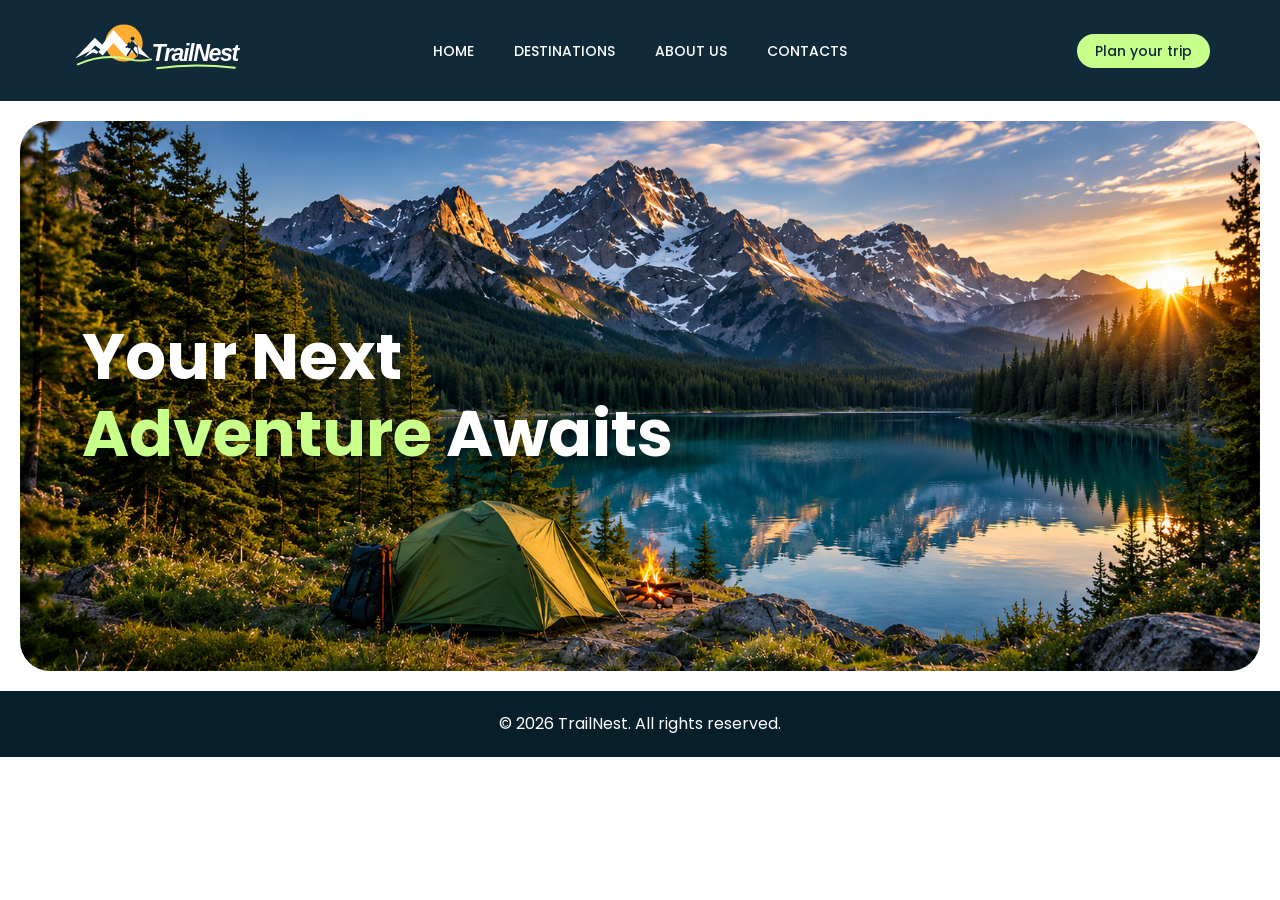
==== index.html @ b08c6f3e "mistakes" ====
<!DOCTYPE html>
<html lang="en">
  <head>
    <meta charset="UTF-8" />
    <meta name="viewport" content="width=device-width, initial-scale=1.0" />

    <title>TrailNest | Your Next Adventure</title>

    <meta
      name="description"
      content="Discover beautiful destinations and plan your next adventure with TrailNest."
    />

    <link
      href="https://fonts.googleapis.com/css2?family=Poppins:wght@400;500;600;700;800&display=swap"
      rel="stylesheet"
    />

    <link rel="stylesheet" href="./css/reset.css" />
    <link rel="stylesheet" href="./css/style.css" />
    <link rel="stylesheet" href="./css/responsive.css" />
  </head>

  <body>
    <header class="home-header">
      <a href="./index.html">
        <img
          class="logo-img"
          src="./images/trailnest-header-logo.svg"
          alt="TrailNest home"
        />
      </a>

      <button
        class="burger-btn"
        id="burger-btn"
        type="button"
        aria-label="Open menu"
        aria-expanded="false"
        aria-controls="navigation"
      >
        ☰
      </button>

      <nav class="nav-page" id="navigation" aria-label="Main navigation">
        <ul>
          <li><a href="./index.html" aria-current="page">HOME</a></li>
          <li><a href="./destinations.html">DESTINATIONS</a></li>
          <li><a href="./aboutus.html">ABOUT US</a></li>
          <li><a href="./contacts.html">CONTACTS</a></li>
        </ul>
      </nav>

      <a href="./registration.html" class="plan-btn">Plan your trip</a>
        
      </a>
    </header>

    <main class="main">
      <div class="hero">
        <img
          class="hero-img"
          src="./images/Sunset Mountain Lake Campsite.png"
          alt="Mountain lake and camping at sunset"
        />

        <h1 class="hero-title">
          Your Next <br />
          <span>Adventure</span> Awaits
        </h1>
      </div>
    </main>

    <footer class="about-footer">
      <p>© 2026 TrailNest. All rights reserved.</p>
    </footer>

    <script src="./js/burger.js"></script>
  </body>
</html>
---- css/style.css ----
* {
  box-sizing: border-box;
}

:root {
  --maincolor: white;
  --hovercolor: #c8ff8a;
  --btncolor: #102a3a;
}

body {
  margin: 0;
  font-family: "Poppins", sans-serif;
}

header {
  display: flex;
  justify-content: space-between;
  align-items: center;
  position: relative;
  padding: 20px 70px;
}

.home-header {
  background-color: var(--btncolor);
}

.logo-img {
  display: block;
  width: 190px;
  max-width: 100%;
}

.burger-btn {
  display: none;
}

.nav-page {
  position: absolute;
  left: 50%;
  transform: translateX(-50%);
}

.nav-page ul {
  display: flex;
  align-items: center;
  gap: 40px;
  margin: 0;
  padding: 0;
  list-style: none;
}

.nav-page a {
  color: var(--maincolor);
  font-size: 16px;
  font-weight: 500;
  text-decoration: none;
  white-space: nowrap;
  transition: color 0.3s;
}

.nav-page a:hover {
  color: var(--hovercolor);
}

.plan-btn {
  display: inline-block;
  padding: 10px 18px;
  border-radius: 30px;
  background-color: var(--hovercolor);
  color: var(--btncolor);
  font-size: 14px;
  font-weight: 500;
  text-align: center;
  text-decoration: none;
  transition: background-color 0.3s;
}

.plan-btn:hover {
  background-color: var(--maincolor);
}

.main {
  width: 100%;
  max-width: 1400px;
  margin: 0 auto;
  padding: 20px;
}

.hero {
  position: relative;
  overflow: hidden;
  border-radius: 30px;
}

.hero-img {
  display: block;
  width: 100%;
  height: 550px;
  object-fit: cover;
}

.hero-title {
  position: absolute;
  top: 50%;
  left: 5%;
  right: 5%;
  margin: 0;
  transform: translateY(-50%);
  color: var(--maincolor);
  font-size: 64px;
  font-weight: 700;
  line-height: 1.2;
  text-shadow: 0 2px 8px #00000055;
}

.hero-title span {
  color: var(--hovercolor);
}

.about-footer {
  padding: 25px;
  background-color: #071f2b;
  color: white;
  text-align: center;
}

.about-footer p {
  margin: 0;
}

a:focus-visible,
button:focus-visible {
  outline: 2px solid #c8ff8a;
  outline-offset: 4px;
}
---- css/responsive.css ----
@media (max-width: 767px) {
  header,
  .destination-header {
    position: relative;
    display: flex;
    flex-direction: row;
    flex-wrap: wrap;
    justify-content: space-between;
    align-items: center;
    gap: 15px;
    padding: 20px;
  }

  .logo-img,
  .destination-logo {
    display: block;
    width: 140px;
  }

  .burger-btn {
    display: block;
    order: -1;
    width: 44px;
    height: 44px;
    margin: 0 auto 0 0;
    padding: 0;
    border: none;
    background-color: transparent;
    color: #143e33;
    font-size: 30px;
    cursor: pointer;
  }

  .home-header .burger-btn,
  .destination-header .burger-btn {
    color: white;
  }

  header .plan-btn {
    box-sizing: border-box;
    display: block;
    order: 2;
    width: 100%;
    margin: 0;
    padding: 12px 15px;
    text-align: center;
  }

  .nav-page,
  .destination-header .nav-page {
    box-sizing: border-box;
    display: none;
    position: absolute;
    top: 100%;
    left: 0;
    width: 100%;
    padding: 25px;
    transform: none;
    background-color: #143e33;
    border-radius: 0 0 12px 12px;
    z-index: 100;
  }

  .home-header .nav-page,
  .destination-header .nav-page {
    background-color: #102a3a;
  }

  .nav-page.open,
  .destination-header .nav-page.open {
    display: block;
  }

  .nav-page ul,
  .destination-header .nav-page ul {
    display: flex;
    flex-direction: column;
    justify-content: center;
    align-items: center;
    gap: 20px;
    margin: 0;
    padding: 0;
    list-style: none;
  }

  .nav-page li {
    margin: 0;
  }

  .nav-page a,
  .destination-header .nav-page a {
    color: white;
    font-size: 14px;
    text-decoration: none;
    white-space: nowrap;
  }

  .nav-page a:hover,
  .destination-header .nav-page a:hover {
    color: #c8ff8a;
  }

  .main {
    padding: 15px;
  }

  .hero {
    border-radius: 18px;
  }

  .hero-img {
    height: 350px;
  }

  .hero .hero-title {
    top: 50%;
    left: 20px;
    right: 20px;
    margin: 0;
    transform: translateY(-50%);
    font-size: 30px;
  }

  .destinations {
    padding: 30px 20px;
  }

  .cards-container {
    display: grid;
    grid-template-columns: 1fr;
    gap: 20px;
  }

  .travel-card {
    width: 100%;
    min-width: 0;
  }

  .travel-card img {
    width: 100%;
    height: 220px;
    object-fit: cover;
  }

  .contact {
    box-sizing: border-box;
    width: 100%;
    padding: 40px 20px;
  }

  .contact-heading h1 {
    font-size: 32px;
  }

  .contact-info {
    padding: 10px 20px;
  }

  .contact-item a,
  .contact-item p {
    overflow-wrap: anywhere;
  }
}

@media (min-width: 768px) {
  header,
  .destination-header {
    display: flex;
    flex-direction: column;
    align-items: center;
    gap: 25px;
    padding: 25px;
  }

  .logo-img,
  .destination-logo {
    width: 170px;
  }

  .burger-btn {
    display: none;
  }

  .nav-page,
  .destination-header .nav-page {
    display: block;
    position: static;
    width: auto;
    transform: none;
  }

  .nav-page ul,
  .destination-header .nav-page ul {
    display: flex;
    flex-direction: row;
    justify-content: center;
    flex-wrap: wrap;
    gap: 25px;
  }

  .nav-page a {
    font-size: 14px;
    white-space: nowrap;
  }

  .hero-img {
    height: 450px;
  }

  .hero .hero-title {
    top: 50%;
    left: 5%;
    right: 5%;
    margin: 0;
    transform: translateY(-50%);
    font-size: 48px;
  }

  .destinations {
    padding: 40px;
  }

  .cards-container {
    display: grid;
    grid-template-columns: 1fr 1fr;
    gap: 25px;
  }

  .travel-card {
    width: 100%;
    min-width: 0;
  }

  .travel-card img {
    width: 100%;
    height: 240px;
    object-fit: cover;
  }

  .contact {
    box-sizing: border-box;
    width: 100%;
    padding: 50px 30px;
  }

  .contact-heading h1 {
    font-size: 40px;
  }

  .contact-info {
    padding: 15px 30px;
  }

  .contact-item a,
  .contact-item p {
    overflow-wrap: anywhere;
  }
}

@media (min-width: 1200px) {
  header,
  .destination-header {
    position: relative;
    flex-direction: row;
    justify-content: space-between;
    padding: 20px 70px;
  }

  .logo-img,
  .destination-logo {
    width: 190px;
  }

  .nav-page {
    position: absolute;
    left: 50%;
    transform: translateX(-50%);
  }

  .destination-header .nav-page {
    position: static;
    transform: none;
  }

  .nav-page ul,
  .destination-header .nav-page ul {
    flex-wrap: nowrap;
    gap: 40px;
  }

  .hero-img {
    height: 550px;
  }

  .hero .hero-title {
    font-size: 64px;
  }

  .destinations {
    padding: 50px 70px;
  }

  .cards-container {
    grid-template-columns: 1fr 1fr 1fr 1fr;
  }

  .contact {
    padding: 60px 30px;
  }

  .contact-heading h1 {
    font-size: 48px;
  }
}
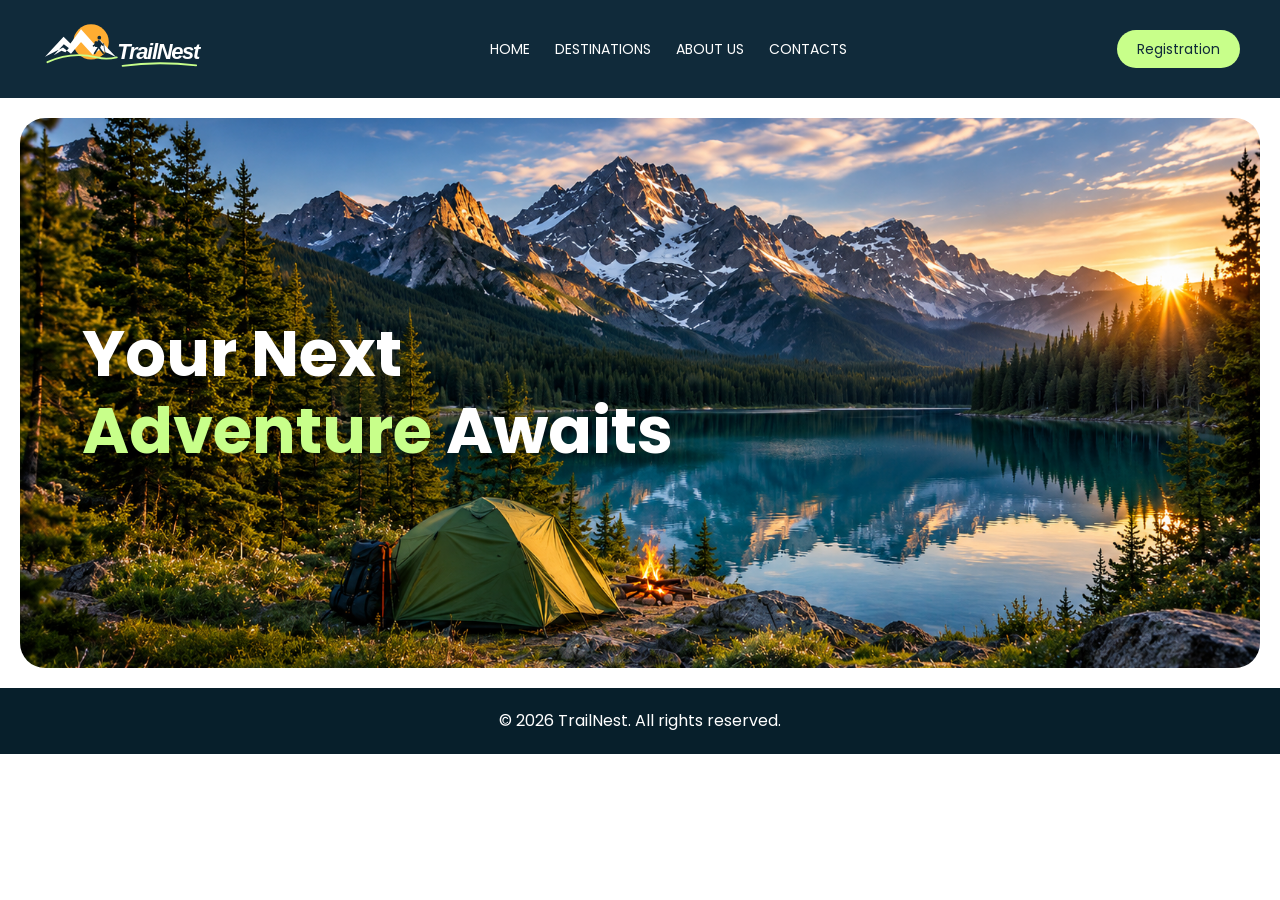
==== commit 7b74db6c: "add new css" ====
--- a/index.html
+++ b/index.html
@@ -15,10 +15,14 @@
       href="https://fonts.googleapis.com/css2?family=Poppins:wght@400;500;600;700;800&display=swap"
       rel="stylesheet"
     />
+    <link
+      rel="stylesheet"
+      href="https://cdnjs.cloudflare.com/ajax/libs/font-awesome/6.5.2/css/all.min.css"
+    />
 
     <link rel="stylesheet" href="./css/reset.css" />
     <link rel="stylesheet" href="./css/style.css" />
-    <link rel="stylesheet" href="./css/responsive.css" />
+    
   </head>
 
   <body>
@@ -31,17 +35,9 @@
         />
       </a>
 
-      <button
-        class="burger-btn"
-        id="burger-btn"
-        type="button"
-        aria-label="Open menu"
-        aria-expanded="false"
-        aria-controls="navigation"
-      >
-        ☰
+     <button class="menu-btn" id="menuBtn" aria-label="Open menu">
+        <i class="fa-solid fa-bars"></i>
       </button>
-
       <nav class="nav-page" id="navigation" aria-label="Main navigation">
         <ul>
           <li><a href="./index.html" aria-current="page">HOME</a></li>
@@ -51,7 +47,7 @@
         </ul>
       </nav>
 
-      <a href="./registration.html" class="plan-btn">Plan your trip</a>
+      <a href="./registration.html" class="plan-btn">Registration</a>
         
       </a>
     </header>
--- a/css/style.css
+++ b/css/style.css
@@ -1,87 +1,70 @@
+
+
 * {
   box-sizing: border-box;
 }
 
-:root {
-  --maincolor: white;
-  --hovercolor: #c8ff8a;
-  --btncolor: #102a3a;
-}
-
 body {
   margin: 0;
   font-family: "Poppins", sans-serif;
 }
 
-header {
+.home-header {
+  position: relative;
   display: flex;
   justify-content: space-between;
   align-items: center;
-  position: relative;
-  padding: 20px 70px;
-}
-
-.home-header {
-  background-color: var(--btncolor);
+  gap: 20px;
+  padding: 20px 40px;
+  background-color: #102a3a;
 }
 
 .logo-img {
   display: block;
-  width: 190px;
-  max-width: 100%;
-}
-
-.burger-btn {
+  width: 180px;
+}
+
+.menu-btn {
   display: none;
-}
-
-.nav-page {
-  position: absolute;
-  left: 50%;
-  transform: translateX(-50%);
 }
 
 .nav-page ul {
   display: flex;
   align-items: center;
-  gap: 40px;
+  gap: 25px;
   margin: 0;
   padding: 0;
   list-style: none;
 }
 
 .nav-page a {
-  color: var(--maincolor);
-  font-size: 16px;
-  font-weight: 500;
+  color: white;
+  font-size: 14px;
   text-decoration: none;
   white-space: nowrap;
-  transition: color 0.3s;
 }
 
 .nav-page a:hover {
-  color: var(--hovercolor);
+  color: #c8ff8a;
 }
 
 .plan-btn {
   display: inline-block;
-  padding: 10px 18px;
+  padding: 12px 20px;
   border-radius: 30px;
-  background-color: var(--hovercolor);
-  color: var(--btncolor);
+  background-color: #c8ff8a;
+  color: #102a3a;
   font-size: 14px;
-  font-weight: 500;
   text-align: center;
   text-decoration: none;
   transition: background-color 0.3s;
 }
 
 .plan-btn:hover {
-  background-color: var(--maincolor);
+  background-color: white;
 }
 
 .main {
-  width: 100%;
   max-width: 1400px;
   margin: 0 auto;
   padding: 20px;
@@ -90,13 +73,12 @@
 .hero {
   position: relative;
   overflow: hidden;
-  border-radius: 30px;
+  border-radius: 25px;
 }
 
 .hero-img {
   display: block;
   width: 100%;
-  height: 550px;
   object-fit: cover;
 }
 
@@ -107,15 +89,14 @@
   right: 5%;
   margin: 0;
   transform: translateY(-50%);
-  color: var(--maincolor);
-  font-size: 64px;
+  color: white;
   font-weight: 700;
   line-height: 1.2;
   text-shadow: 0 2px 8px #00000055;
 }
 
 .hero-title span {
-  color: var(--hovercolor);
+  color: #c8ff8a;
 }
 
 .about-footer {
@@ -133,4 +114,97 @@
 button:focus-visible {
   outline: 2px solid #c8ff8a;
   outline-offset: 4px;
+}
+
+@media (max-width: 767px) {
+  .home-header {
+    flex-wrap: wrap;
+    gap: 15px;
+    padding: 20px;
+  }
+
+  .logo-img {
+    width: 140px;
+  }
+
+  .menu-btn {
+    display: block;
+    order: -1;
+    width: 44px;
+    height: 44px;
+    margin-right: auto;
+    padding: 0;
+    border: none;
+    background: transparent;
+    color: white;
+    font-size: 30px;
+    cursor: pointer;
+  }
+
+  .home-header .plan-btn {
+    width: 100%;
+    order: 2;
+  }
+
+  .nav-page {
+    display: none;
+    position: absolute;
+    top: 100%;
+    left: 0;
+    width: 100%;
+    padding: 25px;
+    background-color: #102a3a;
+    z-index: 100;
+  }
+
+  .nav-page.open {
+    display: block;
+  }
+
+  .nav-page ul {
+    flex-direction: column;
+    gap: 20px;
+  }
+
+  .main {
+    padding: 15px;
+  }
+
+  .hero-img {
+    height: 350px;
+  }
+
+  .hero-title {
+    font-size: 30px;
+  }
+}
+
+@media (min-width: 768px) {
+  .home-header {
+    flex-direction: column;
+    padding: 25px;
+  }
+
+  .hero-img {
+    height: 450px;
+  }
+
+  .hero-title {
+    font-size: 48px;
+  }
+}
+
+@media (min-width: 1200px) {
+  .home-header {
+    flex-direction: row;
+    padding: 20px 40px;
+  }
+
+  .hero-img {
+    height: 550px;
+  }
+
+  .hero-title {
+    font-size: 64px;
+  }
 }
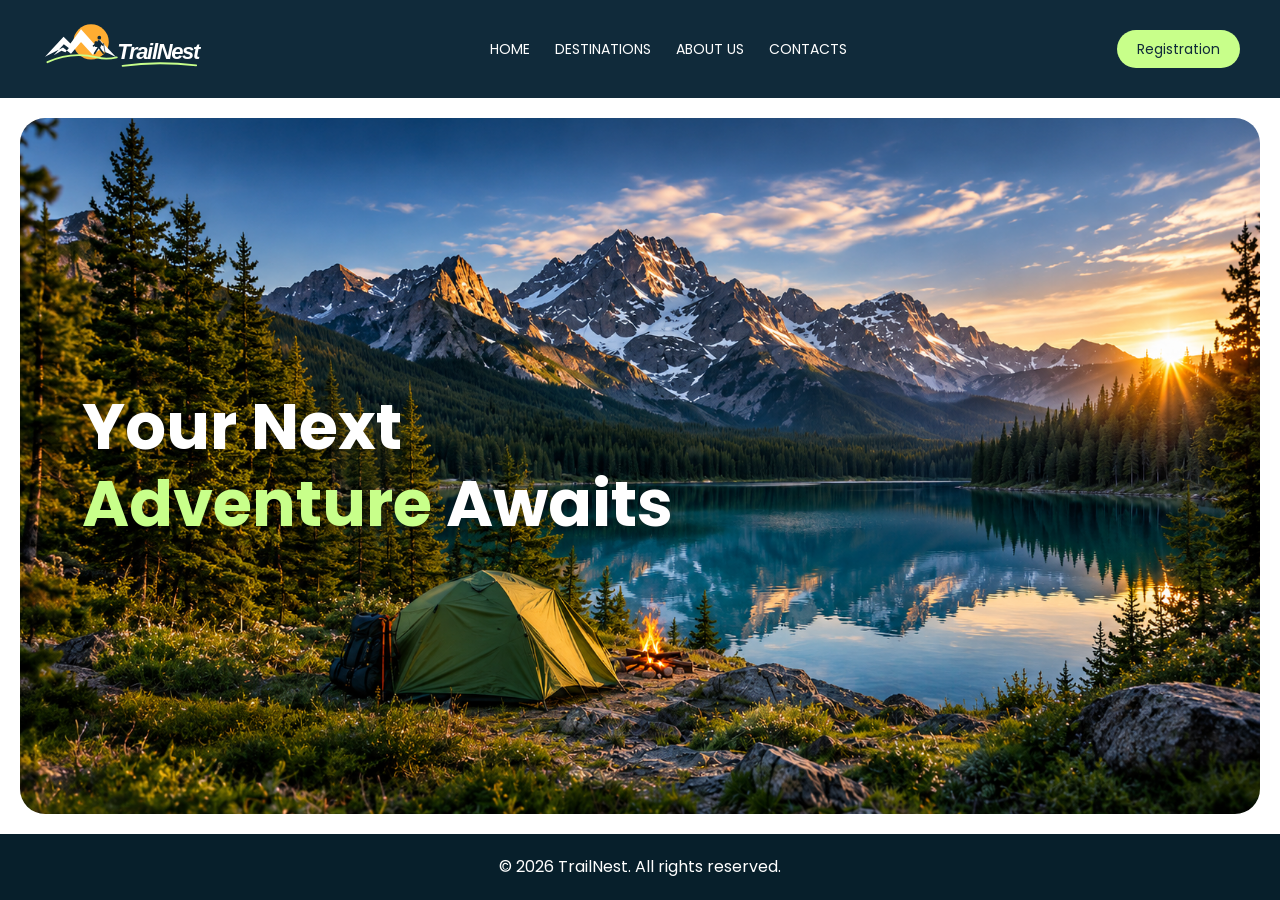
==== commit 7f785f18: "add new img" ====
--- a/index.html
+++ b/index.html
@@ -1,4 +1,4 @@
-<!DOCTYPE html>
+<!doctype html>
 <html lang="en">
   <head>
     <meta charset="UTF-8" />
@@ -22,7 +22,6 @@
 
     <link rel="stylesheet" href="./css/reset.css" />
     <link rel="stylesheet" href="./css/style.css" />
-    
   </head>
 
   <body>
@@ -35,7 +34,7 @@
         />
       </a>
 
-     <button class="menu-btn" id="menuBtn" aria-label="Open menu">
+      <button class="menu-btn" id="menuBtn" aria-label="Open menu">
         <i class="fa-solid fa-bars"></i>
       </button>
       <nav class="nav-page" id="navigation" aria-label="Main navigation">
@@ -48,16 +47,14 @@
       </nav>
 
       <a href="./registration.html" class="plan-btn">Registration</a>
-        
-      </a>
     </header>
 
     <main class="main">
       <div class="hero">
         <img
           class="hero-img"
-          src="./images/Sunset Mountain Lake Campsite.png"
-          alt="Mountain lake and camping at sunset"
+          src="./images/hero.webp"
+          alt="Mountain lake campsite"
         />
 
         <h1 class="hero-title">
--- a/css/style.css
+++ b/css/style.css
@@ -1,13 +1,22 @@
-
 
 * {
   box-sizing: border-box;
 }
 
+html {
+  min-height: 100%;
+}
+
 body {
   margin: 0;
+  min-height: 100vh;
+  display: flex;
+  flex-direction: column;
+  background-color: white;
   font-family: "Poppins", sans-serif;
 }
+
+/* HEADER */
 
 .home-header {
   position: relative;
@@ -64,22 +73,36 @@
   background-color: white;
 }
 
+/* MAIN */
+
 .main {
+  width: 100%;
   max-width: 1400px;
   margin: 0 auto;
   padding: 20px;
-}
+  flex: 1;
+  display: flex;
+  flex-direction: column;
+}
+
+/* HERO */
 
 .hero {
   position: relative;
+  flex: 1;
+  min-height: 350px;
   overflow: hidden;
   border-radius: 25px;
 }
 
 .hero-img {
+  position: absolute;
+  inset: 0;
   display: block;
   width: 100%;
+  height: 100%;
   object-fit: cover;
+  object-position: center;
 }
 
 .hero-title {
@@ -90,6 +113,7 @@
   margin: 0;
   transform: translateY(-50%);
   color: white;
+  font-size: 64px;
   font-weight: 700;
   line-height: 1.2;
   text-shadow: 0 2px 8px #00000055;
@@ -98,6 +122,8 @@
 .hero-title span {
   color: #c8ff8a;
 }
+
+/* FOOTER */
 
 .about-footer {
   padding: 25px;
@@ -110,11 +136,15 @@
   margin: 0;
 }
 
+/* ACCESSIBILITY */
+
 a:focus-visible,
 button:focus-visible {
   outline: 2px solid #c8ff8a;
   outline-offset: 4px;
 }
+
+/* MOBILE */
 
 @media (max-width: 767px) {
   .home-header {
@@ -170,29 +200,33 @@
     padding: 15px;
   }
 
-  .hero-img {
-    height: 350px;
+  .hero {
+    min-height: 350px;
   }
 
   .hero-title {
-    font-size: 30px;
-  }
-}
-
-@media (min-width: 768px) {
+    font-size: clamp(24px, 7vw, 30px);
+  }
+}
+
+/* TABLET */
+
+@media (min-width: 768px) and (max-width: 1199px) {
   .home-header {
     flex-direction: column;
     padding: 25px;
   }
 
-  .hero-img {
-    height: 450px;
+  .hero {
+    min-height: 450px;
   }
 
   .hero-title {
     font-size: 48px;
   }
 }
+
+/* DESKTOP */
 
 @media (min-width: 1200px) {
   .home-header {
@@ -200,11 +234,14 @@
     padding: 20px 40px;
   }
 
-  .hero-img {
-    height: 550px;
+  .hero {
+    min-height: 550px;
   }
 
   .hero-title {
     font-size: 64px;
   }
-}+}
+
+
+
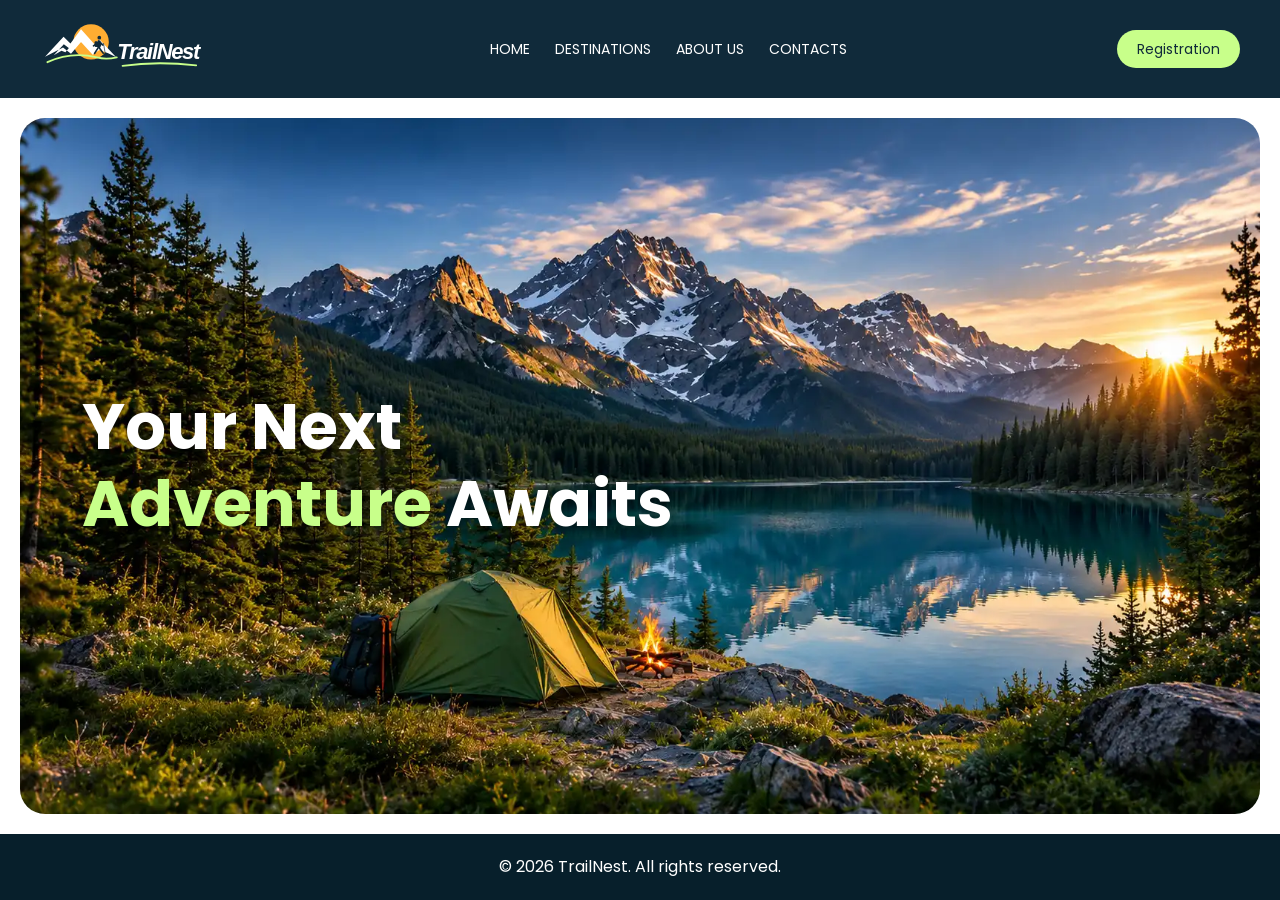
==== commit 86c2c124: "changes in headers" ====
--- a/index.html
+++ b/index.html
@@ -5,12 +5,33 @@
     <meta name="viewport" content="width=device-width, initial-scale=1.0" />
 
     <title>TrailNest | Your Next Adventure</title>
-
     <meta
       name="description"
       content="Discover beautiful destinations and plan your next adventure with TrailNest."
     />
+    <meta name="author" content="Gvantsa Partskhalaia" />
 
+    <!-- Open Graph -->
+    <meta property="og:type" content="website" />
+    <meta property="og:site_name" content="TrailNest" />
+    <meta property="og:title" content="TrailNest | Your Next Adventure" />
+    <meta
+      property="og:description"
+      content="Discover beautiful destinations and plan your next adventure with TrailNest."
+    />
+    <meta
+      property="og:image"
+      content="https://gpartskhalaia-source.github.io/final-project/images/hero.webp"
+    />
+    <meta
+      property="og:url"
+      content="https://gpartskhalaia-source.github.io/final-project/"
+    />
+
+    <!-- Twitter Card -->
+    <meta name="twitter:card" content="summary_large_image" />
+
+    <!-- Fonts and CSS -->
     <link
       href="https://fonts.googleapis.com/css2?family=Poppins:wght@400;500;600;700;800&display=swap"
       rel="stylesheet"
@@ -19,7 +40,6 @@
       rel="stylesheet"
       href="https://cdnjs.cloudflare.com/ajax/libs/font-awesome/6.5.2/css/all.min.css"
     />
-
     <link rel="stylesheet" href="./css/reset.css" />
     <link rel="stylesheet" href="./css/style.css" />
   </head>
@@ -34,19 +54,35 @@
         />
       </a>
 
-      <button class="menu-btn" id="menuBtn" aria-label="Open menu">
-        <i class="fa-solid fa-bars"></i>
+      <button
+        class="menu-btn"
+        id="menuBtn"
+        type="button"
+        aria-label="Open menu"
+        aria-controls="navigation"
+        aria-expanded="false"
+      >
+        <i class="fa-solid fa-bars" aria-hidden="true"></i>
       </button>
+
       <nav class="nav-page" id="navigation" aria-label="Main navigation">
         <ul>
-          <li><a href="./index.html" aria-current="page">HOME</a></li>
-          <li><a href="./destinations.html">DESTINATIONS</a></li>
-          <li><a href="./aboutus.html">ABOUT US</a></li>
-          <li><a href="./contacts.html">CONTACTS</a></li>
+          <li>
+            <a href="./index.html" aria-current="page">HOME</a>
+          </li>
+          <li>
+            <a href="./destinations.html">DESTINATIONS</a>
+          </li>
+          <li>
+            <a href="./aboutus.html">ABOUT US</a>
+          </li>
+          <li>
+            <a href="./contacts.html">CONTACTS</a>
+          </li>
         </ul>
       </nav>
 
-      <a href="./registration.html" class="plan-btn">Registration</a>
+      <a href="./registration.html" class="plan-btn"> Registration </a>
     </header>
 
     <main class="main">
@@ -55,6 +91,7 @@
           class="hero-img"
           src="./images/hero.webp"
           alt="Mountain lake campsite"
+          fetchpriority="high"
         />
 
         <h1 class="hero-title">
--- a/css/style.css
+++ b/css/style.css
@@ -1,6 +1,14 @@
+/*
+* Prefixed by https://autoprefixer.github.io
+* PostCSS: v8.5.15,
+* Autoprefixer: v10.5.0
+* Browsers: last 4 version
+*/
+
 
 * {
-  box-sizing: border-box;
+  -webkit-box-sizing: border-box;
+          box-sizing: border-box;
 }
 
 html {
@@ -10,8 +18,13 @@
 body {
   margin: 0;
   min-height: 100vh;
-  display: flex;
-  flex-direction: column;
+  display: -webkit-box;
+  display: -ms-flexbox;
+  display: flex;
+  -webkit-box-orient: vertical;
+  -webkit-box-direction: normal;
+      -ms-flex-direction: column;
+          flex-direction: column;
   background-color: white;
   font-family: "Poppins", sans-serif;
 }
@@ -20,9 +33,15 @@
 
 .home-header {
   position: relative;
-  display: flex;
-  justify-content: space-between;
-  align-items: center;
+  display: -webkit-box;
+  display: -ms-flexbox;
+  display: flex;
+  -webkit-box-pack: justify;
+      -ms-flex-pack: justify;
+          justify-content: space-between;
+  -webkit-box-align: center;
+      -ms-flex-align: center;
+          align-items: center;
   gap: 20px;
   padding: 20px 40px;
   background-color: #102a3a;
@@ -38,8 +57,12 @@
 }
 
 .nav-page ul {
-  display: flex;
-  align-items: center;
+  display: -webkit-box;
+  display: -ms-flexbox;
+  display: flex;
+  -webkit-box-align: center;
+      -ms-flex-align: center;
+          align-items: center;
   gap: 25px;
   margin: 0;
   padding: 0;
@@ -66,6 +89,7 @@
   font-size: 14px;
   text-align: center;
   text-decoration: none;
+  -webkit-transition: background-color 0.3s;
   transition: background-color 0.3s;
 }
 
@@ -80,16 +104,25 @@
   max-width: 1400px;
   margin: 0 auto;
   padding: 20px;
-  flex: 1;
-  display: flex;
-  flex-direction: column;
+  -webkit-box-flex: 1;
+      -ms-flex: 1;
+          flex: 1;
+  display: -webkit-box;
+  display: -ms-flexbox;
+  display: flex;
+  -webkit-box-orient: vertical;
+  -webkit-box-direction: normal;
+      -ms-flex-direction: column;
+          flex-direction: column;
 }
 
 /* HERO */
 
 .hero {
   position: relative;
-  flex: 1;
+  -webkit-box-flex: 1;
+      -ms-flex: 1;
+          flex: 1;
   min-height: 350px;
   overflow: hidden;
   border-radius: 25px;
@@ -101,8 +134,10 @@
   display: block;
   width: 100%;
   height: 100%;
-  object-fit: cover;
-  object-position: center;
+  -o-object-fit: cover;
+     object-fit: cover;
+  -o-object-position: center;
+     object-position: center;
 }
 
 .hero-title {
@@ -111,7 +146,9 @@
   left: 5%;
   right: 5%;
   margin: 0;
-  transform: translateY(-50%);
+  -webkit-transform: translateY(-50%);
+      -ms-transform: translateY(-50%);
+          transform: translateY(-50%);
   color: white;
   font-size: 64px;
   font-weight: 700;
@@ -148,7 +185,8 @@
 
 @media (max-width: 767px) {
   .home-header {
-    flex-wrap: wrap;
+    -ms-flex-wrap: wrap;
+        flex-wrap: wrap;
     gap: 15px;
     padding: 20px;
   }
@@ -159,7 +197,9 @@
 
   .menu-btn {
     display: block;
-    order: -1;
+    -webkit-box-ordinal-group: 0;
+        -ms-flex-order: -1;
+            order: -1;
     width: 44px;
     height: 44px;
     margin-right: auto;
@@ -173,7 +213,9 @@
 
   .home-header .plan-btn {
     width: 100%;
-    order: 2;
+    -webkit-box-ordinal-group: 3;
+        -ms-flex-order: 2;
+            order: 2;
   }
 
   .nav-page {
@@ -192,7 +234,10 @@
   }
 
   .nav-page ul {
-    flex-direction: column;
+    -webkit-box-orient: vertical;
+    -webkit-box-direction: normal;
+        -ms-flex-direction: column;
+            flex-direction: column;
     gap: 20px;
   }
 
@@ -213,7 +258,10 @@
 
 @media (min-width: 768px) and (max-width: 1199px) {
   .home-header {
-    flex-direction: column;
+    -webkit-box-orient: vertical;
+    -webkit-box-direction: normal;
+        -ms-flex-direction: column;
+            flex-direction: column;
     padding: 25px;
   }
 
@@ -230,7 +278,10 @@
 
 @media (min-width: 1200px) {
   .home-header {
-    flex-direction: row;
+    -webkit-box-orient: horizontal;
+    -webkit-box-direction: normal;
+        -ms-flex-direction: row;
+            flex-direction: row;
     padding: 20px 40px;
   }
 
